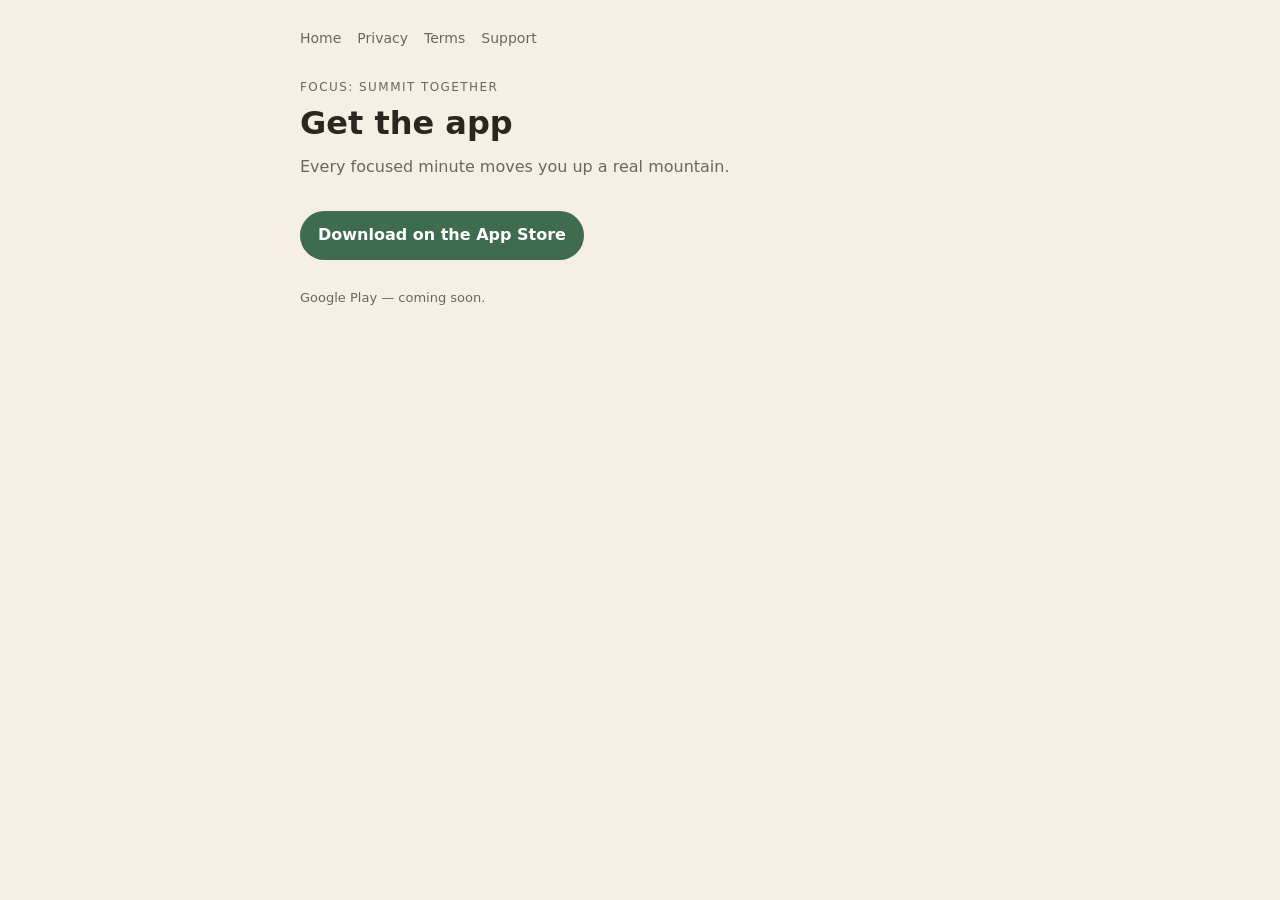
==== get/index.html @ cb52ce3b "Sync site from focus_trek web/" ====
<!doctype html>
<html lang="en">
<head>
  <meta charset="utf-8">
  <meta name="viewport" content="width=device-width, initial-scale=1">
  <title>Get Focus: Summit Together</title>
  <link rel="stylesheet" href="/site.css">
</head>
<body>
  <div class="wrap">
    <nav class="nav" aria-label="Site">
      <a href="/">Home</a>
      <a href="/privacy">Privacy</a>
      <a href="/terms">Terms</a>
      <a href="/support">Support</a>
    </nav>
    <p class="eyebrow">Focus: Summit Together</p>
    <h1>Get the app</h1>
    <p class="lead">Every focused minute moves you up a real mountain.</p>
    <p><a class="cta" href="https://apps.apple.com/app/idREPLACE_WITH_APP_STORE_ID">Download on the App Store</a></p>
    <p class="fine">Google Play — coming soon.</p>
  </div>
</body>
</html>
---- site.css ----
/* Shared GitHub Pages chrome for focussummit.app. Join landing keeps join.css. */
:root {
  --bg: #f6efe4;
  --panel: #fffaf2;
  --ink: #2b2620;
  --muted: #6f665b;
  --accent: #3f6b4f;
  --accent-ink: #ffffff;
  --line: #e4d9c8;
  --radius: 22px;
}
@media (prefers-color-scheme: dark) {
  :root {
    --bg: #1c1916;
    --panel: #26221e;
    --ink: #f3ece2;
    --muted: #b3a89a;
    --accent: #8dbb9a;
    --accent-ink: #14201a;
    --line: #3a342d;
  }
}
* { box-sizing: border-box; }
html, body { margin: 0; min-height: 100%; }
body {
  background: var(--bg);
  color: var(--ink);
  font: 16px/1.55 Inter, system-ui, -apple-system, "Segoe UI", Roboto, sans-serif;
}
a { color: var(--accent); }
.wrap {
  max-width: 720px;
  margin: 0 auto;
  padding: 28px 20px 64px;
}
.nav {
  display: flex;
  flex-wrap: wrap;
  gap: 8px 16px;
  margin: 0 0 28px;
  font-size: 14px;
}
.nav a { color: var(--muted); text-decoration: none; }
.nav a:hover, .nav a[aria-current="page"] { color: var(--ink); }
.eyebrow {
  margin: 0 0 8px;
  font-size: 12px;
  letter-spacing: .12em;
  text-transform: uppercase;
  color: var(--muted);
}
h1 {
  margin: 0 0 12px;
  font-family: Sora, Inter, system-ui, sans-serif;
  font-size: 32px;
  line-height: 1.2;
  font-weight: 600;
}
h2 { margin: 28px 0 10px; font-size: 20px; }
h3 { margin: 20px 0 8px; font-size: 16px; }
.lead { margin: 0 0 24px; color: var(--muted); }
.doc p, .doc li { color: var(--ink); }
.doc ul { padding-left: 1.2em; }
.doc table {
  width: 100%;
  border-collapse: collapse;
  font-size: 15px;
  margin: 12px 0 20px;
}
.doc th, .doc td {
  text-align: left;
  vertical-align: top;
  padding: 8px 10px;
  border-bottom: 1px solid var(--line);
}
.card {
  background: var(--panel);
  border: 1px solid var(--line);
  border-radius: var(--radius);
  padding: 28px;
}
.cta {
  display: inline-flex;
  align-items: center;
  margin-top: 8px;
  padding: 12px 18px;
  border-radius: 999px;
  background: var(--accent);
  color: var(--accent-ink);
  text-decoration: none;
  font-weight: 600;
}
.fine { margin-top: 28px; font-size: 13px; color: var(--muted); }
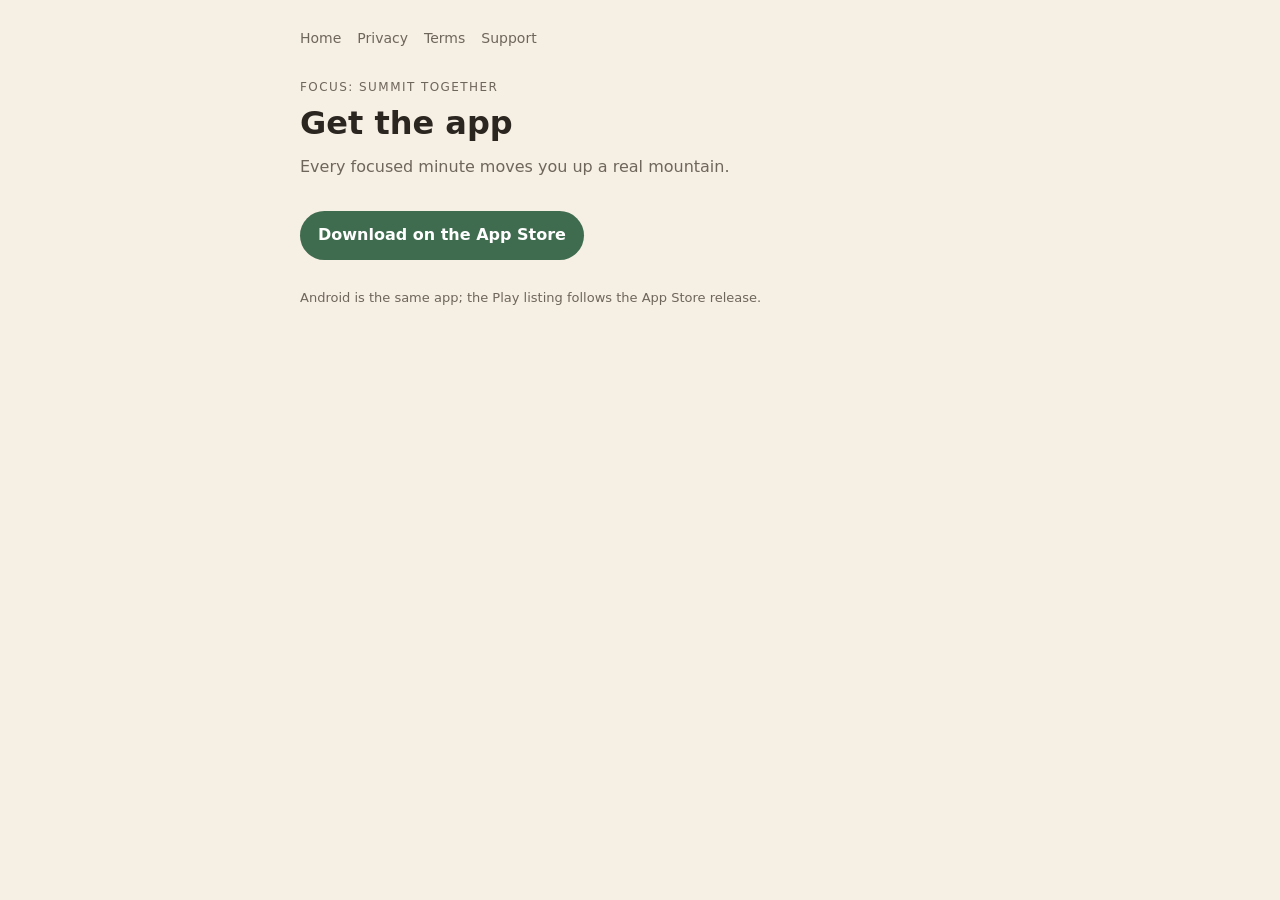
==== commit 079ece01: "Sync site from focus_trek web/" ====
--- a/get/index.html
+++ b/get/index.html
@@ -4,21 +4,21 @@
   <meta charset="utf-8">
   <meta name="viewport" content="width=device-width, initial-scale=1">
   <title>Get Focus: Summit Together</title>
-  <link rel="stylesheet" href="/site.css">
+  <link rel="stylesheet" href="../site.css">
 </head>
 <body>
   <div class="wrap">
     <nav class="nav" aria-label="Site">
-      <a href="/">Home</a>
-      <a href="/privacy">Privacy</a>
-      <a href="/terms">Terms</a>
-      <a href="/support">Support</a>
+      <a href="../">Home</a>
+      <a href="../privacy/">Privacy</a>
+      <a href="../terms/">Terms</a>
+      <a href="../support/">Support</a>
     </nav>
     <p class="eyebrow">Focus: Summit Together</p>
     <h1>Get the app</h1>
     <p class="lead">Every focused minute moves you up a real mountain.</p>
-    <p><a class="cta" href="https://apps.apple.com/app/idREPLACE_WITH_APP_STORE_ID">Download on the App Store</a></p>
-    <p class="fine">Google Play — coming soon.</p>
+    <p><a class="cta" href="https://apps.apple.com/app/id6811546229">Download on the App Store</a></p>
+    <p class="fine">Android is the same app; the Play listing follows the App Store release.</p>
   </div>
 </body>
 </html>
